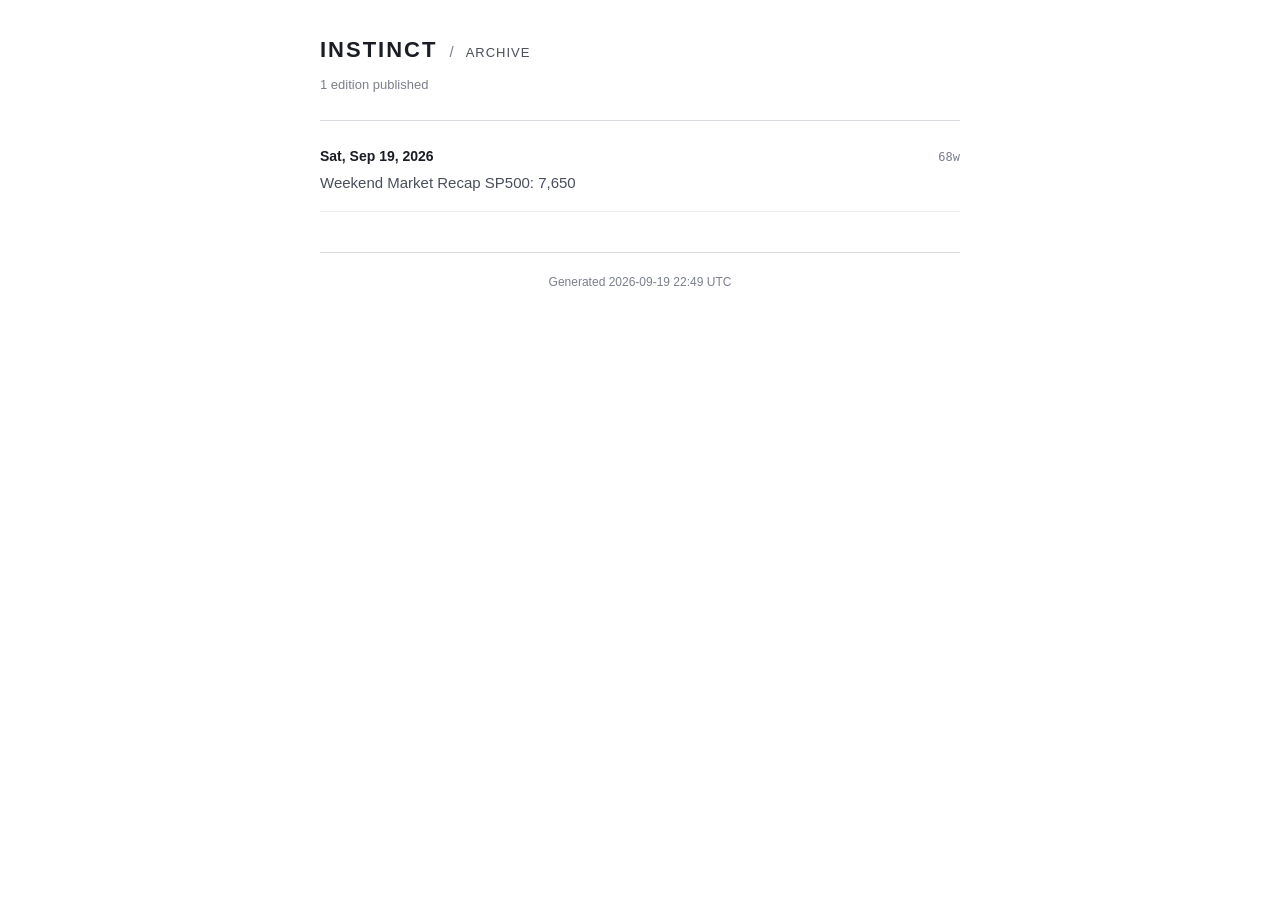
==== index.html @ 6520c145 "Briefing: 2026-09-19" ====
<!DOCTYPE html>
<html lang="en">
<head>
<meta charset="utf-8">
<meta name="viewport" content="width=device-width, initial-scale=1">
<title>Instinct | Briefing Archive</title>
<meta name="description" content="Archive of Instinct daily financial briefings.">
<style>
:root {
  --bg:          #ffffff;
  --bg-surface:  #f6f7f9;
  --bg-card:     #ffffff;
  --border:      #d8dbe0;
  --border-light:#e9ebef;
  --text:        #1a1d23;
  --text-2:      #4a4f5c;
  --text-3:      #7a7f8c;
  --accent:      #2563eb;
  --accent-hover:#1d4ed8;
  --accent-bg:   #eff4ff;
  --green:       #16a34a;
  --red:         #dc2626;
  --card-shadow: 0 1px 3px rgba(0,0,0,.06), 0 1px 2px rgba(0,0,0,.04);
  --radius:      6px;
  --radius-lg:   10px;
  --font:        -apple-system, BlinkMacSystemFont, "Segoe UI", Roboto, "Helvetica Neue", Arial, sans-serif;
  --font-mono:   "SF Mono", SFMono-Regular, Menlo, Consolas, monospace;
}

@media (prefers-color-scheme: dark) {
  :root {
    --bg:          #0f1117;
    --bg-surface:  #181a22;
    --bg-card:     #1e2029;
    --border:      #2e3140;
    --border-light:#252731;
    --text:        #e8eaed;
    --text-2:      #a1a6b4;
    --text-3:      #6b7085;
    --accent:      #5b8def;
    --accent-hover:#7aa5ff;
    --accent-bg:   #1a2744;
    --green:       #4ade80;
    --red:         #f87171;
    --card-shadow: 0 1px 3px rgba(0,0,0,.3), 0 1px 2px rgba(0,0,0,.2);
  }
}

*, *::before, *::after { box-sizing: border-box; }

body {
  margin: 0;
  padding: 0;
  font-family: var(--font);
  font-size: 15px;
  line-height: 1.65;
  color: var(--text);
  background: var(--bg);
  -webkit-font-smoothing: antialiased;
}

.container {
  max-width: 680px;
  margin: 0 auto;
  padding: 0 20px;
}

a { color: var(--accent); text-decoration: none; }
a:hover { color: var(--accent-hover); text-decoration: underline; }

/* Header */
.header {
  border-bottom: 1px solid var(--border);
  padding: 32px 0 24px;
}

.header-brand {
  display: flex;
  align-items: baseline;
  gap: 12px;
}

.header-logo {
  font-size: 22px;
  font-weight: 800;
  letter-spacing: 2px;
  text-transform: uppercase;
  color: var(--text);
}

.header-sep { color: var(--text-3); font-weight: 300; }

.header-type {
  font-size: 13px;
  font-weight: 500;
  color: var(--text-2);
  text-transform: uppercase;
  letter-spacing: 1px;
}

.header-sub {
  margin-top: 6px;
  font-size: 13px;
  color: var(--text-3);
}

/* Edition List */
.editions {
  padding: 8px 0 40px;
}

.edition-card {
  display: block;
  padding: 18px 0;
  border-bottom: 1px solid var(--border-light);
  text-decoration: none;
  color: inherit;
  transition: background .1s;
}

.edition-card:hover {
  text-decoration: none;
}

.edition-card:first-child { padding-top: 16px; }

.edition-top {
  display: flex;
  align-items: baseline;
  justify-content: space-between;
  flex-wrap: wrap;
  gap: 8px;
}

.edition-date {
  font-size: 14px;
  font-weight: 700;
  color: var(--text);
}

.edition-meta {
  display: flex;
  gap: 12px;
  font-size: 12px;
  color: var(--text-3);
  font-family: var(--font-mono);
}

.edition-headline {
  margin: 4px 0 0;
  font-size: 15px;
  color: var(--text-2);
  line-height: 1.4;
}

.edition-headline:hover {
  color: var(--accent);
}

.edition-badge {
  display: inline-block;
  font-size: 10px;
  font-weight: 600;
  text-transform: uppercase;
  letter-spacing: 0.5px;
  padding: 1px 6px;
  border-radius: 3px;
  background: var(--accent-bg);
  color: var(--accent);
  margin-left: 6px;
  vertical-align: middle;
}

/* Empty state */
.empty {
  text-align: center;
  padding: 60px 20px;
  color: var(--text-3);
}

.empty-icon {
  font-size: 48px;
  margin-bottom: 12px;
  opacity: .4;
}

/* Footer */
.footer {
  border-top: 1px solid var(--border);
  padding: 20px 0 40px;
  font-size: 12px;
  color: var(--text-3);
  text-align: center;
}
</style>
</head>
<body>

<div class="container">

  <header class="header">
    <div class="header-brand">
      <span class="header-logo">Instinct</span>
      <span class="header-sep">/</span>
      <span class="header-type">Archive</span>
    </div>
    <div class="header-sub">
      1 edition published
    </div>
  </header>

  <div class="editions">
    
      
      <a class="edition-card" href="briefings/2026-09-19/index.html">
        <div class="edition-top">
          <span class="edition-date">Sat, Sep 19, 2026</span>
          <div class="edition-meta">
            <span>68w</span>
          </div>
        </div>
        
        <div class="edition-headline">Weekend Market Recap

SP500: 7,650</div>
        
      </a>
      
    
  </div>

  <footer class="footer">
    Generated 2026-09-19 22:49 UTC
  </footer>

</div>

</body>
</html>
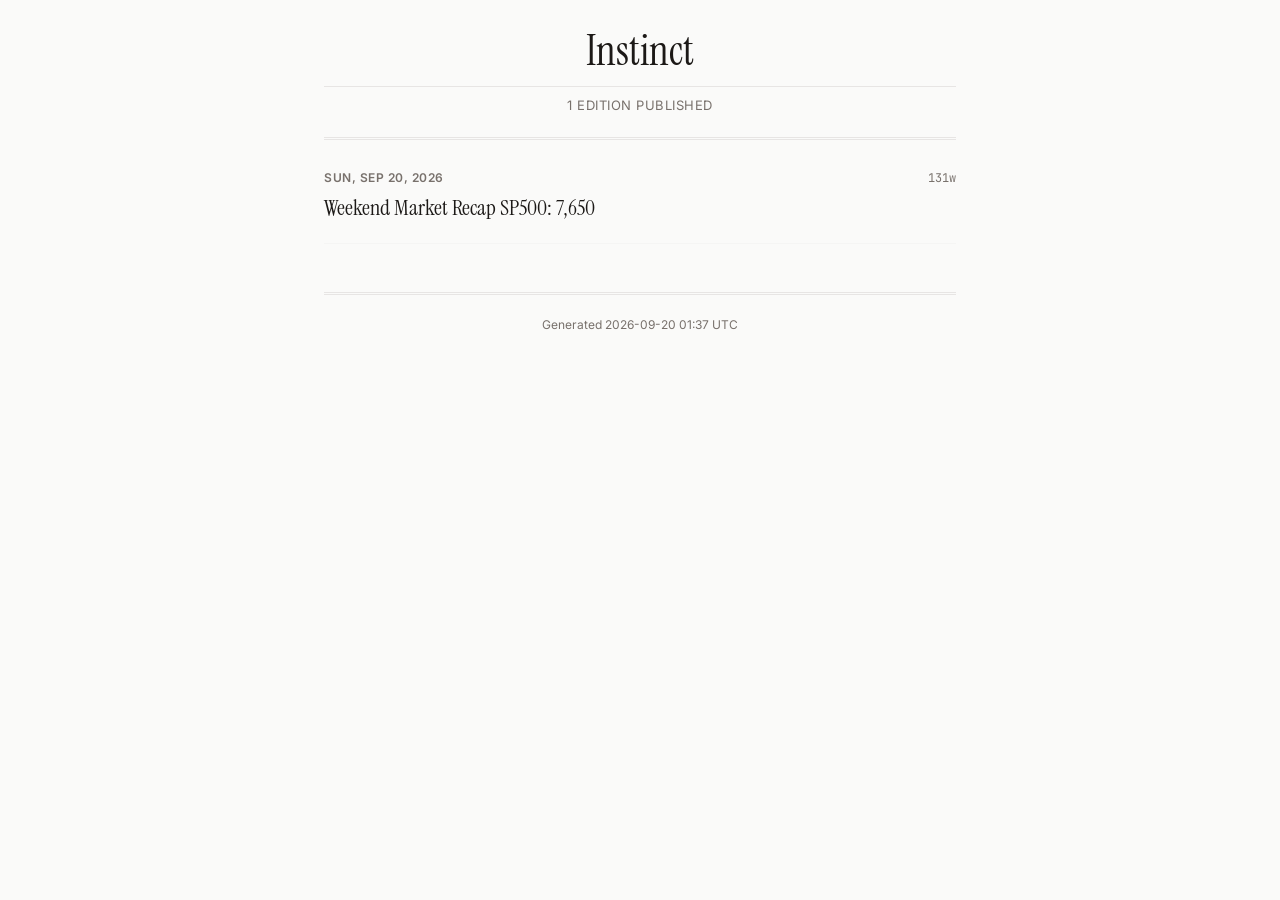
==== commit c9fa170f: "Briefing: 2026-09-20" ====
--- a/index.html
+++ b/index.html
@@ -5,54 +5,49 @@
 <meta name="viewport" content="width=device-width, initial-scale=1">
 <title>Instinct | Briefing Archive</title>
 <meta name="description" content="Archive of Instinct daily financial briefings.">
+<link rel="preconnect" href="https://fonts.googleapis.com">
+<link rel="preconnect" href="https://fonts.gstatic.com" crossorigin>
+<link href="https://fonts.googleapis.com/css2?family=Instrument+Serif:ital@0;1&family=Inter:wght@400;500;600;700&family=JetBrains+Mono:wght@400;500&display=swap" rel="stylesheet">
 <style>
 :root {
-  --bg:          #ffffff;
-  --bg-surface:  #f6f7f9;
-  --bg-card:     #ffffff;
-  --border:      #d8dbe0;
-  --border-light:#e9ebef;
-  --text:        #1a1d23;
-  --text-2:      #4a4f5c;
-  --text-3:      #7a7f8c;
-  --accent:      #2563eb;
-  --accent-hover:#1d4ed8;
-  --accent-bg:   #eff4ff;
-  --green:       #16a34a;
-  --red:         #dc2626;
-  --card-shadow: 0 1px 3px rgba(0,0,0,.06), 0 1px 2px rgba(0,0,0,.04);
-  --radius:      6px;
-  --radius-lg:   10px;
-  --font:        -apple-system, BlinkMacSystemFont, "Segoe UI", Roboto, "Helvetica Neue", Arial, sans-serif;
-  --font-mono:   "SF Mono", SFMono-Regular, Menlo, Consolas, monospace;
+  --bg:          #fafaf9;
+  --bg-surface:  #ffffff;
+  --border:      #e7e5e4;
+  --border-light:#f5f5f4;
+  --text:        #1c1917;
+  --text-2:      #44403c;
+  --text-3:      #78716c;
+  --accent:      #b91c1c;
+  --accent-hover:#991b1b;
+  --accent-bg:   #fef2f2;
+  --card-shadow: 0 1px 3px rgba(0,0,0,.04);
+  --radius:      4px;
+  --serif:       "Instrument Serif", "Georgia", "Times New Roman", serif;
+  --sans:        "Inter", -apple-system, BlinkMacSystemFont, "Segoe UI", sans-serif;
+  --mono:        "JetBrains Mono", "SF Mono", Menlo, monospace;
 }
 
 @media (prefers-color-scheme: dark) {
   :root {
-    --bg:          #0f1117;
-    --bg-surface:  #181a22;
-    --bg-card:     #1e2029;
-    --border:      #2e3140;
-    --border-light:#252731;
-    --text:        #e8eaed;
-    --text-2:      #a1a6b4;
-    --text-3:      #6b7085;
-    --accent:      #5b8def;
-    --accent-hover:#7aa5ff;
-    --accent-bg:   #1a2744;
-    --green:       #4ade80;
-    --red:         #f87171;
-    --card-shadow: 0 1px 3px rgba(0,0,0,.3), 0 1px 2px rgba(0,0,0,.2);
+    --bg:          #0c0a09;
+    --bg-surface:  #1c1917;
+    --border:      #292524;
+    --border-light:#1c1917;
+    --text:        #fafaf9;
+    --text-2:      #d6d3d1;
+    --text-3:      #a8a29e;
+    --accent:      #fca5a5;
+    --accent-hover:#fecaca;
+    --accent-bg:   #451a1a;
+    --card-shadow: none;
   }
 }
 
-*, *::before, *::after { box-sizing: border-box; }
+*, *::before, *::after { box-sizing: border-box; margin: 0; }
 
 body {
-  margin: 0;
-  padding: 0;
-  font-family: var(--font);
-  font-size: 15px;
+  font-family: var(--sans);
+  font-size: 16px;
   line-height: 1.65;
   color: var(--text);
   background: var(--bg);
@@ -62,7 +57,7 @@
 .container {
   max-width: 680px;
   margin: 0 auto;
-  padding: 0 20px;
+  padding: 0 24px;
 }
 
 a { color: var(--accent); text-decoration: none; }
@@ -70,59 +65,47 @@
 
 /* Header */
 .header {
-  border-bottom: 1px solid var(--border);
-  padding: 32px 0 24px;
-}
-
-.header-brand {
-  display: flex;
-  align-items: baseline;
-  gap: 12px;
-}
-
-.header-logo {
-  font-size: 22px;
-  font-weight: 800;
-  letter-spacing: 2px;
+  border-bottom: 3px double var(--border);
+  padding: 28px 0 20px;
+  text-align: center;
+}
+
+.header-name {
+  font-family: var(--serif);
+  font-size: 42px;
+  font-weight: 400;
+  color: var(--text);
+  line-height: 1.1;
+}
+
+.header-rule {
+  border: none;
+  border-top: 1px solid var(--border);
+  margin: 12px 0 8px;
+}
+
+.header-sub {
+  font-size: 13px;
+  color: var(--text-3);
   text-transform: uppercase;
-  color: var(--text);
-}
-
-.header-sep { color: var(--text-3); font-weight: 300; }
-
-.header-type {
-  font-size: 13px;
-  font-weight: 500;
-  color: var(--text-2);
-  text-transform: uppercase;
-  letter-spacing: 1px;
-}
-
-.header-sub {
-  margin-top: 6px;
-  font-size: 13px;
-  color: var(--text-3);
+  letter-spacing: 0.5px;
 }
 
 /* Edition List */
 .editions {
-  padding: 8px 0 40px;
+  padding: 8px 0 48px;
 }
 
 .edition-card {
   display: block;
-  padding: 18px 0;
+  padding: 20px 0;
   border-bottom: 1px solid var(--border-light);
   text-decoration: none;
   color: inherit;
-  transition: background .1s;
-}
-
-.edition-card:hover {
-  text-decoration: none;
-}
-
-.edition-card:first-child { padding-top: 16px; }
+}
+
+.edition-card:hover { text-decoration: none; }
+.edition-card:first-child { padding-top: 20px; }
 
 .edition-top {
   display: flex;
@@ -133,61 +116,50 @@
 }
 
 .edition-date {
-  font-size: 14px;
-  font-weight: 700;
-  color: var(--text);
-}
-
-.edition-meta {
-  display: flex;
-  gap: 12px;
   font-size: 12px;
-  color: var(--text-3);
-  font-family: var(--font-mono);
-}
-
-.edition-headline {
-  margin: 4px 0 0;
-  font-size: 15px;
-  color: var(--text-2);
-  line-height: 1.4;
-}
-
-.edition-headline:hover {
-  color: var(--accent);
-}
-
-.edition-badge {
-  display: inline-block;
-  font-size: 10px;
   font-weight: 600;
+  color: var(--text-3);
   text-transform: uppercase;
   letter-spacing: 0.5px;
-  padding: 1px 6px;
-  border-radius: 3px;
-  background: var(--accent-bg);
+}
+
+.edition-meta {
+  font-size: 12px;
+  color: var(--text-3);
+  font-family: var(--mono);
+}
+
+.edition-headline {
+  margin: 6px 0 0;
+  font-family: var(--serif);
+  font-size: 22px;
+  font-weight: 400;
+  color: var(--text);
+  line-height: 1.3;
+}
+
+.edition-card:hover .edition-headline {
   color: var(--accent);
-  margin-left: 6px;
-  vertical-align: middle;
 }
 
 /* Empty state */
 .empty {
   text-align: center;
-  padding: 60px 20px;
-  color: var(--text-3);
-}
-
-.empty-icon {
-  font-size: 48px;
-  margin-bottom: 12px;
-  opacity: .4;
+  padding: 80px 20px;
+  color: var(--text-3);
+}
+
+.empty p:first-child {
+  font-family: var(--serif);
+  font-size: 24px;
+  color: var(--text-2);
+  margin-bottom: 8px;
 }
 
 /* Footer */
 .footer {
-  border-top: 1px solid var(--border);
-  padding: 20px 0 40px;
+  border-top: 3px double var(--border);
+  padding: 20px 0 48px;
   font-size: 12px;
   color: var(--text-3);
   text-align: center;
@@ -199,11 +171,8 @@
 <div class="container">
 
   <header class="header">
-    <div class="header-brand">
-      <span class="header-logo">Instinct</span>
-      <span class="header-sep">/</span>
-      <span class="header-type">Archive</span>
-    </div>
+    <div class="header-name">Instinct</div>
+    <hr class="header-rule">
     <div class="header-sub">
       1 edition published
     </div>
@@ -212,11 +181,11 @@
   <div class="editions">
     
       
-      <a class="edition-card" href="briefings/2026-09-19/index.html">
+      <a class="edition-card" href="briefings/2026-09-20/index.html">
         <div class="edition-top">
-          <span class="edition-date">Sat, Sep 19, 2026</span>
+          <span class="edition-date">Sun, Sep 20, 2026</span>
           <div class="edition-meta">
-            <span>68w</span>
+            <span>131w</span>
           </div>
         </div>
         
@@ -230,7 +199,7 @@
   </div>
 
   <footer class="footer">
-    Generated 2026-09-19 22:49 UTC
+    Generated 2026-09-20 01:37 UTC
   </footer>
 
 </div>
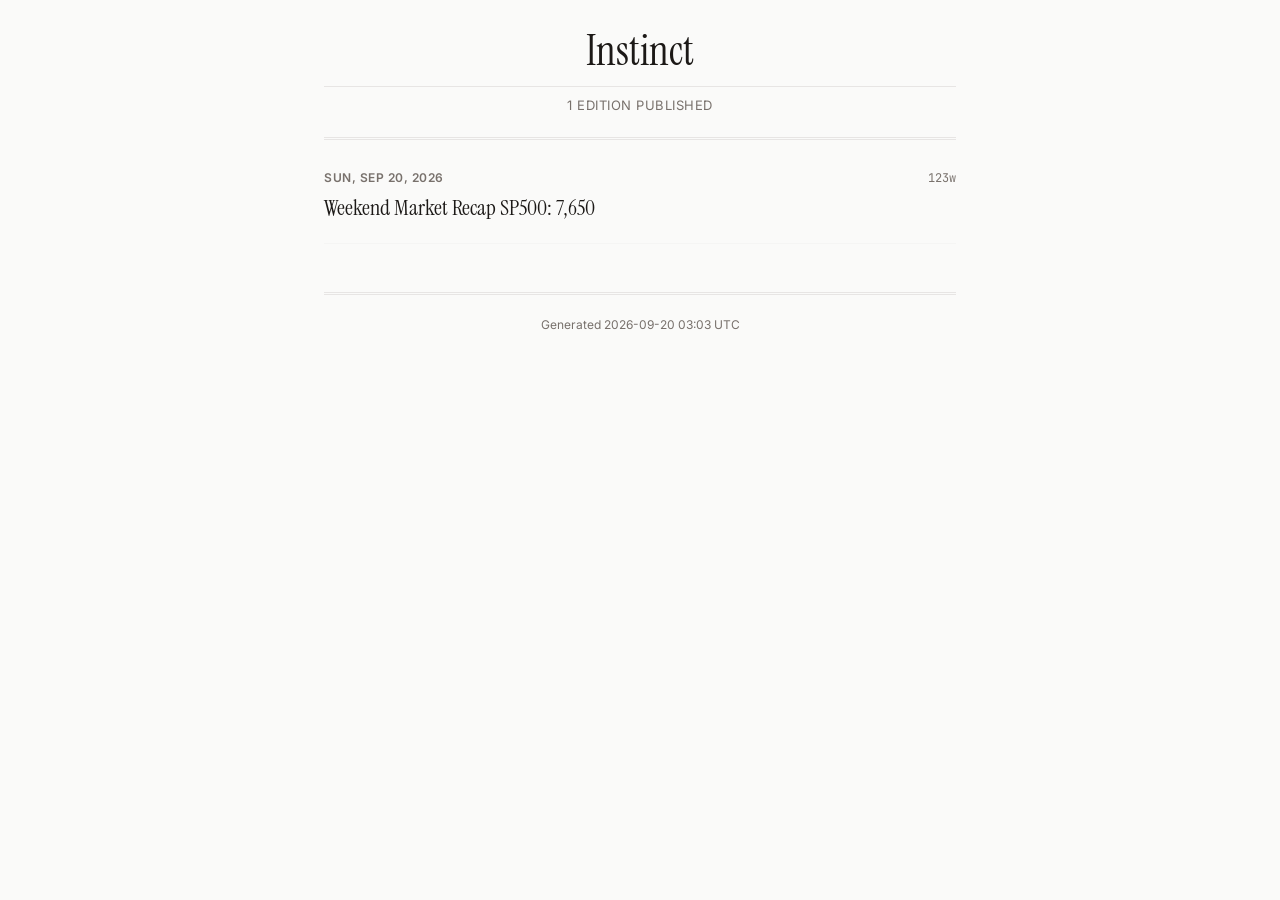
==== commit 926af3c2: "Briefing: 2026-09-20" ====
--- a/index.html
+++ b/index.html
@@ -185,7 +185,7 @@
         <div class="edition-top">
           <span class="edition-date">Sun, Sep 20, 2026</span>
           <div class="edition-meta">
-            <span>131w</span>
+            <span>123w</span>
           </div>
         </div>
         
@@ -199,7 +199,7 @@
   </div>
 
   <footer class="footer">
-    Generated 2026-09-20 01:37 UTC
+    Generated 2026-09-20 03:03 UTC
   </footer>
 
 </div>
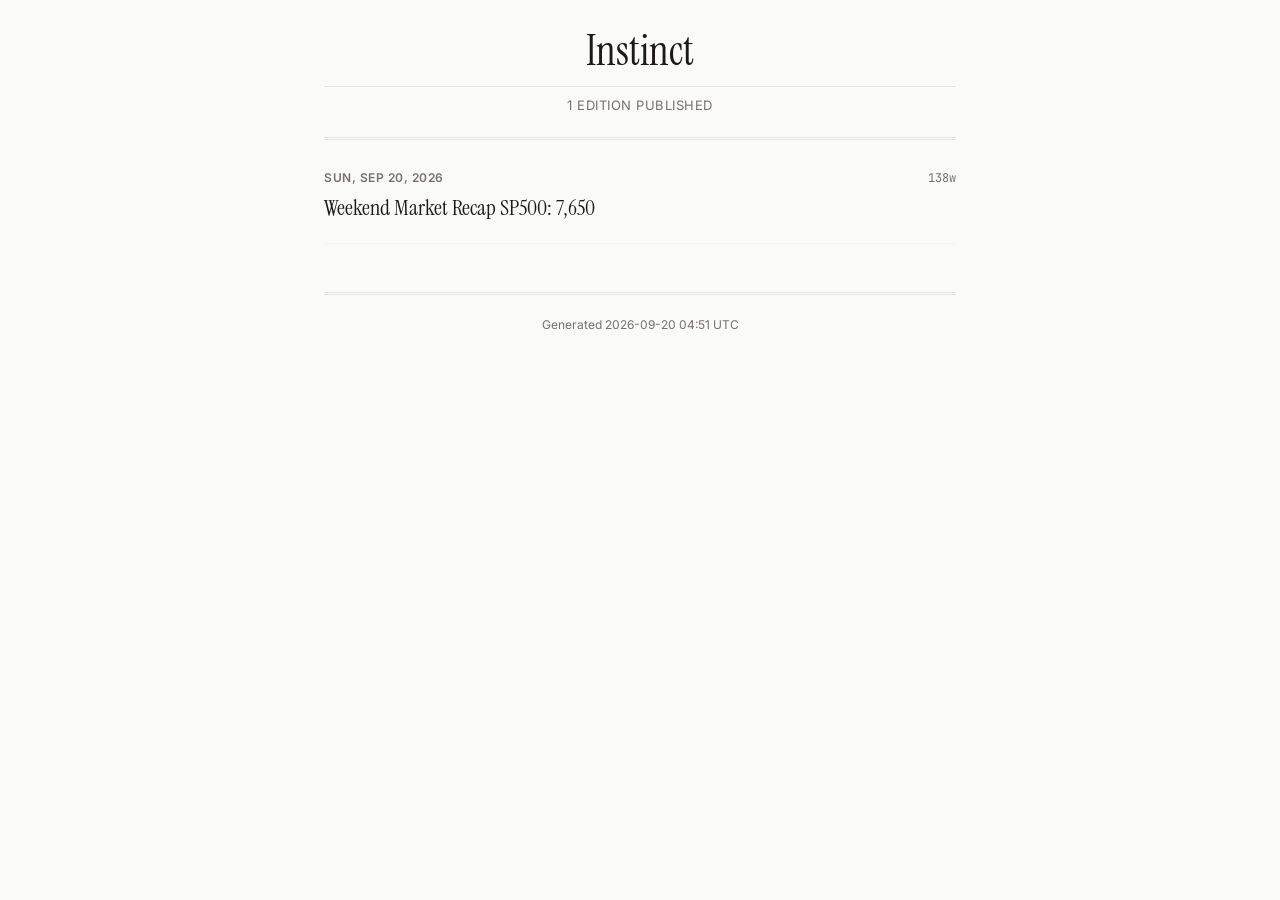
==== commit 6e450ee0: "Briefing: 2026-09-20" ====
--- a/index.html
+++ b/index.html
@@ -185,7 +185,7 @@
         <div class="edition-top">
           <span class="edition-date">Sun, Sep 20, 2026</span>
           <div class="edition-meta">
-            <span>123w</span>
+            <span>138w</span>
           </div>
         </div>
         
@@ -199,7 +199,7 @@
   </div>
 
   <footer class="footer">
-    Generated 2026-09-20 03:03 UTC
+    Generated 2026-09-20 04:51 UTC
   </footer>
 
 </div>
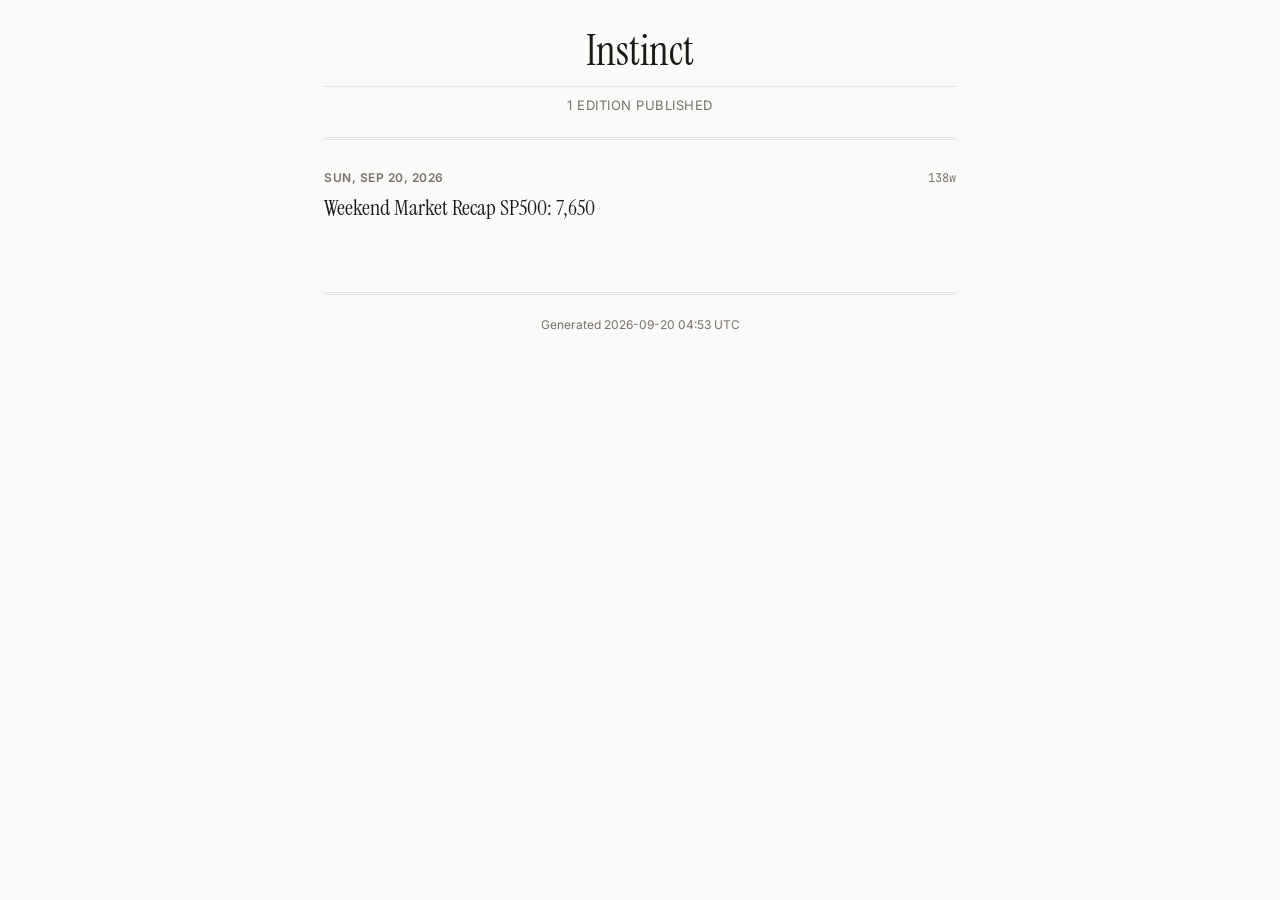
==== commit 116f7ae2: "Briefing: 2026-09-20" ====
--- a/index.html
+++ b/index.html
@@ -199,7 +199,7 @@
   </div>
 
   <footer class="footer">
-    Generated 2026-09-20 04:51 UTC
+    Generated 2026-09-20 04:53 UTC
   </footer>
 
 </div>
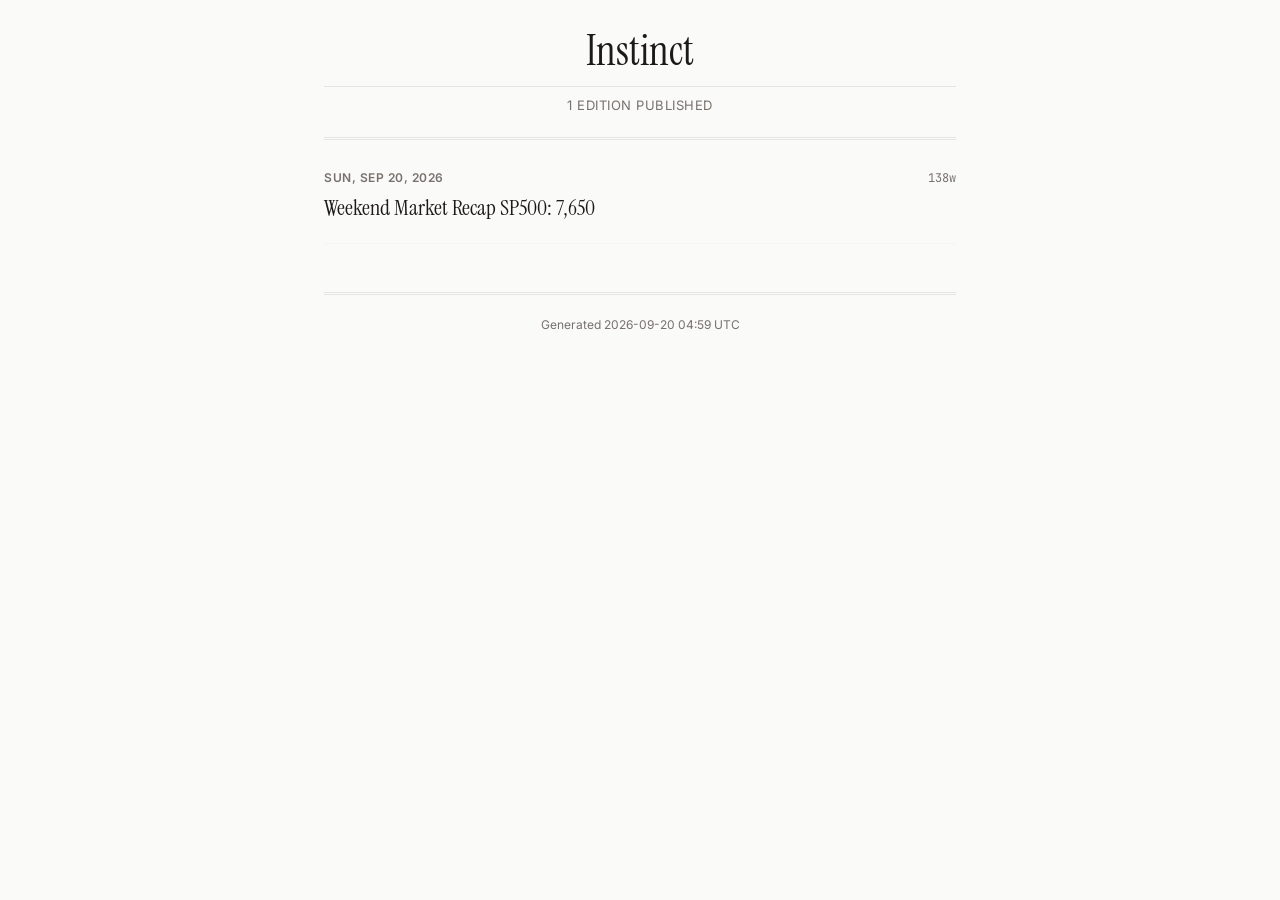
==== commit 42abefbb: "Briefing: 2026-09-20" ====
--- a/index.html
+++ b/index.html
@@ -199,7 +199,7 @@
   </div>
 
   <footer class="footer">
-    Generated 2026-09-20 04:53 UTC
+    Generated 2026-09-20 04:59 UTC
   </footer>
 
 </div>
